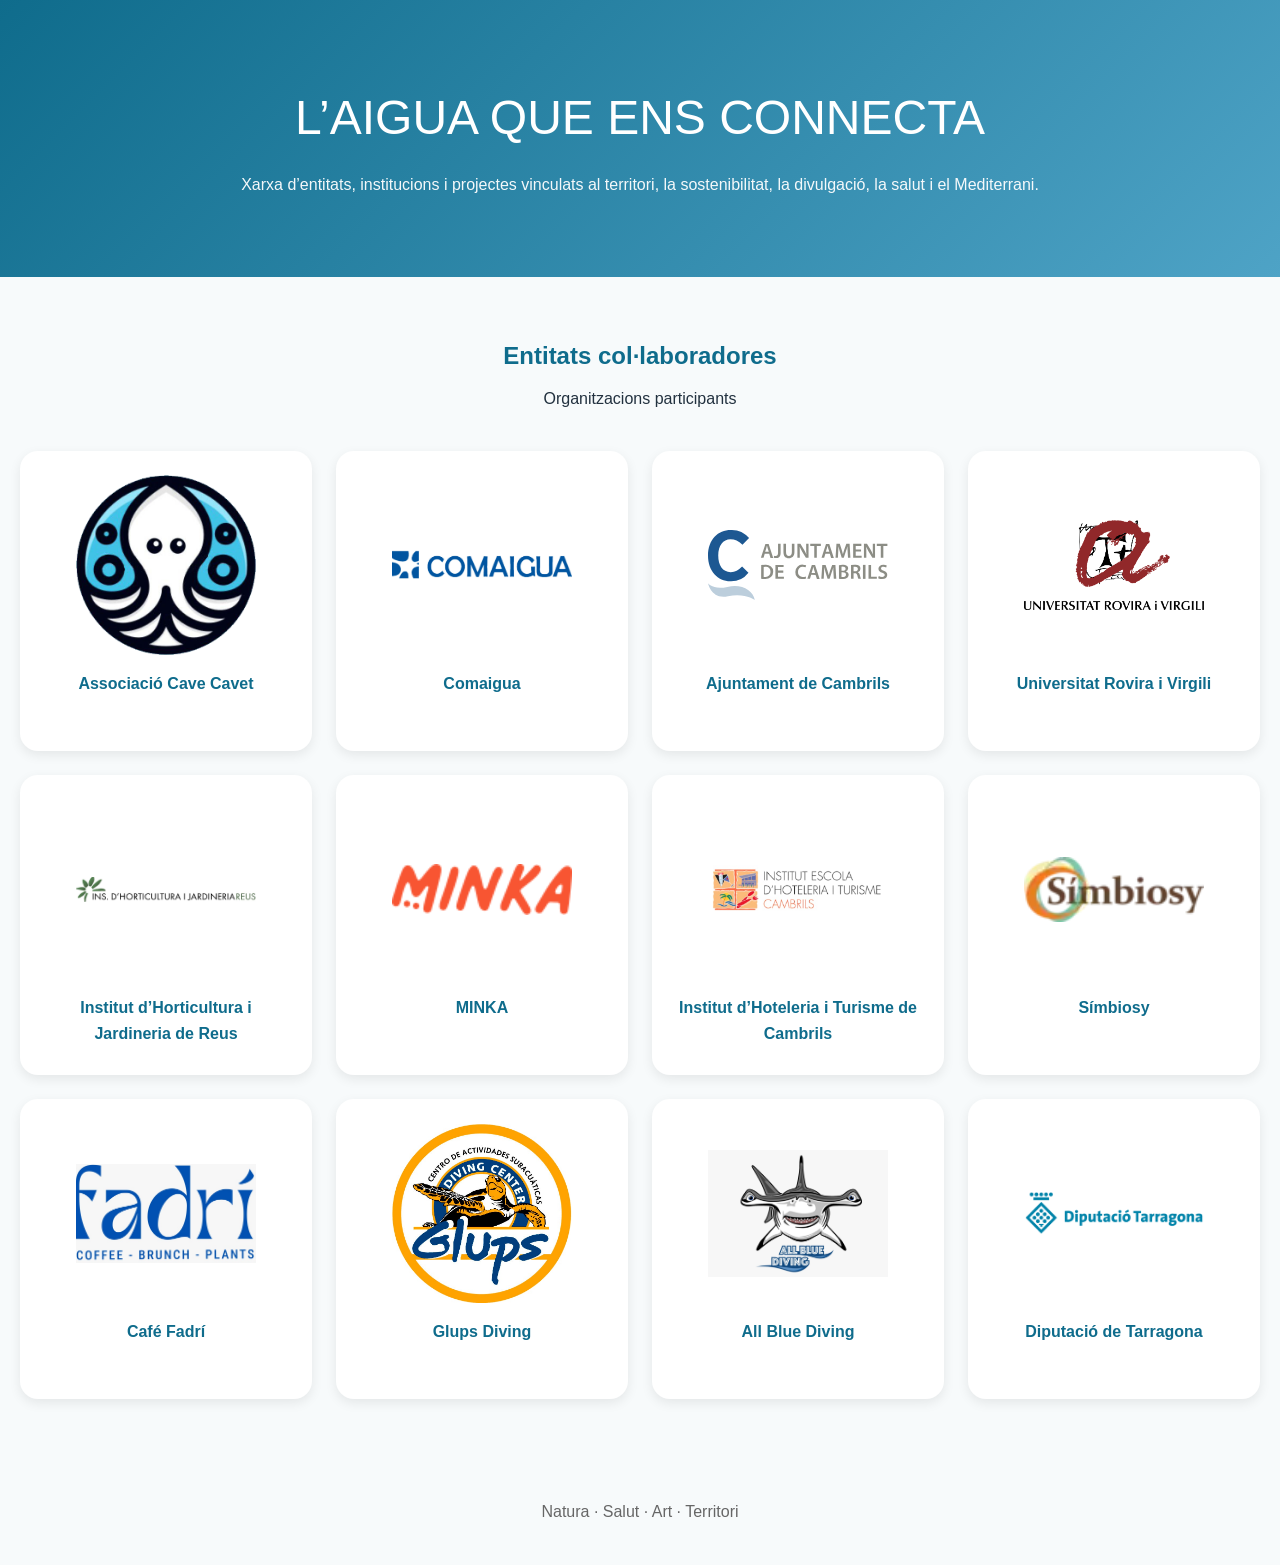
==== images/logos/logos.html @ e82d2e1b "Afegit logos.html, logos0.html i prueba.html a la carpeta images/logos." ====
<!DOCTYPE html>
<html lang="ca">
<head>
<meta charset="UTF-8">
<meta name="viewport" content="width=device-width, initial-scale=1.0">
<title>Entitats Col·laboradores</title>
<style>
:root{
--primary:#0f6c8c;
--secondary:#4ea3c6;
--background:#f7fafb;
--text:#22313f;
--card:#ffffff;
}
*{
margin:0;
padding:0;
box-sizing:border-box;
}
body{
font-family:Segoe UI,Arial,sans-serif;
background:var(--background);
color:var(--text);
line-height:1.6;
}
.hero{
background:linear-gradient(135deg,#0f6c8c,#4ea3c6);
color:white;
text-align:center;
padding:80px 20px;
}
.hero h1{
font-size:3rem;
font-weight:300;
margin-bottom:15px;
}
.hero p{
max-width:800px;
margin:auto;
opacity:.95;
}
.section{
max-width:1400px;
margin:auto;
padding:60px 20px;
}
.section-title{
text-align:center;
margin-bottom:40px;
}
.section-title h2{
color:var(--primary);
margin-bottom:10px;
}
.logos-grid{
display:grid;
grid-template-columns:repeat(auto-fit,minmax(240px,1fr));
gap:24px;
}
.logo-card{
background:var(--card);
border-radius:18px;
padding:24px;
box-shadow:0 4px 12px rgba(0,0,0,.08);
display:flex;
flex-direction:column;
align-items:center;
transition:.25s ease;
}
.logo-card:hover{
transform:translateY(-4px);
box-shadow:0 8px 20px rgba(0,0,0,.12);
}
.logo-link{
text-decoration:none;
color:inherit;
width:100%;
display:flex;
flex-direction:column;
align-items:center;
}
.logo-link:focus{
outline:3px solid var(--secondary);
outline-offset:4px;
border-radius:8px;
}
.logo-card img{
width:100%;
max-width:180px;
aspect-ratio:1/1;
object-fit:contain;
display:block;
margin-bottom:16px;
}
.logo-card h3{
color:var(--primary);
text-align:center;
font-size:1rem;
min-height:3.5em;
}
.logo-error{
width:180px;
height:180px;
display:flex;
align-items:center;
justify-content:center;
text-align:center;
border:2px dashed #ccc;
border-radius:12px;
background:#f0f0f0;
color:#666;
margin-bottom:16px;
padding:10px;
}
footer{
text-align:center;
padding:40px;
color:#666;
}
@media (max-width:768px){
.hero{
padding:60px 20px;
}
.hero h1{
font-size:2rem;
}
.logo-card{
padding:20px;
}
.logo-card img{
max-width:150px;
}
}
</style>
</head>
<body>
<header class="hero">
<h1>L’AIGUA QUE ENS CONNECTA</h1>
<p>
Xarxa d’entitats, institucions i projectes vinculats al territori,
la sostenibilitat, la divulgació, la salut i el Mediterrani.
</p>
</header>
<section class="section">
<div class="section-title">
<h2>Entitats col·laboradores</h2>
<p>Organitzacions participants</p>
</div>
<div class="logos-grid">
<div class="logo-card">
<a class="logo-link" href="https://cavecavet.org">
<img src="Logo00.png" alt="Logo Associació Cave Cavet">
<h3>Associació Cave Cavet</h3>
</a>
</div>
<div class="logo-card">
<a class="logo-link" href="https://www.comaigua.cat/">
<img src="Logo0.png" alt="Logo Comaigua">
<h3>Comaigua</h3>
</a>
</div>
<div class="logo-card">
<a class="logo-link" href="https://www.cambrils.cat">
<img src="Logo1.svg" alt="Logo Ajuntament de Cambrils">
<h3>Ajuntament de Cambrils</h3>
</a>
</div>
<div class="logo-card">
<a class="logo-link" href="https://www.urv.cat">
<img src="Logo2.png" alt="Logo Universitat Rovira i Virgili">
<h3>Universitat Rovira i Virgili</h3>
</a>
</div>
<div class="logo-card">
<a class="logo-link" href="https://www.hortojardi.com">
<img src="Logo3.jpg" alt="Logo Institut d’Horticultura i Jardineria de Reus">
<h3>Institut d’Horticultura i Jardineria de Reus</h3>
</a>
</div>
<div class="logo-card">
<a class="logo-link" href="https://minka-sdg.org">
<img src="Logo4.png" alt="Logo MINKA">
<h3>MINKA</h3>
</a>
</div>
<div class="logo-card">
<a class="logo-link" href="https://www.ihtcambrils.cat">
<img src="Logo5.png" alt="Logo Institut d’Hoteleria i Turisme de Cambrils">
<h3>Institut d’Hoteleria i Turisme de Cambrils</h3>
</a>
</div>
<div class="logo-card">
<a class="logo-link" href="https://simbiosy.com/">
<img src="Logo6.png" alt="Logo Símbiosy">
<h3>Símbiosy</h3>
</a>
</div>
<div class="logo-card">
<a class="logo-link" href="https://fadri.cafe/">
<img src="Logo7.jpg" alt="Logo Café Fadrí">
<h3>Café Fadrí</h3>
</a>
</div>
<div class="logo-card">
<a class="logo-link" href="https://glupsdiving.com/">
<img src="Logo8.jpg" alt="Logo Glups Diving">
<h3>Glups Diving</h3>
</a>
</div>
<div class="logo-card">
<a class="logo-link" href="https://allbluediving.com/">
<img src="Logo9.jpg" alt="Logo All Blue Diving">
<h3>All Blue Diving</h3>
</a>
</div>
<div class="logo-card">
<a class="logo-link" href="https://www.dipta.cat/">
<img src="Logo7.png" alt="Logo Diputació de Tarragona">
<h3>Diputació de Tarragona</h3>
</a>
</div>
</div>
</section>
<footer>
Natura · Salut · Art · Territori
</footer>
<script>
document.querySelectorAll("img").forEach(img => {
img.addEventListener("error", function(){
const originalSrc = this.getAttribute("src");
const placeholder = document.createElement("div");
placeholder.className = "logo-error";
placeholder.textContent = "No s’ha trobat " + originalSrc;
this.parentNode.replaceChild(placeholder, this);
console.warn("Logo no encontrado:", originalSrc);
});
});
</script>
</body>
</html>
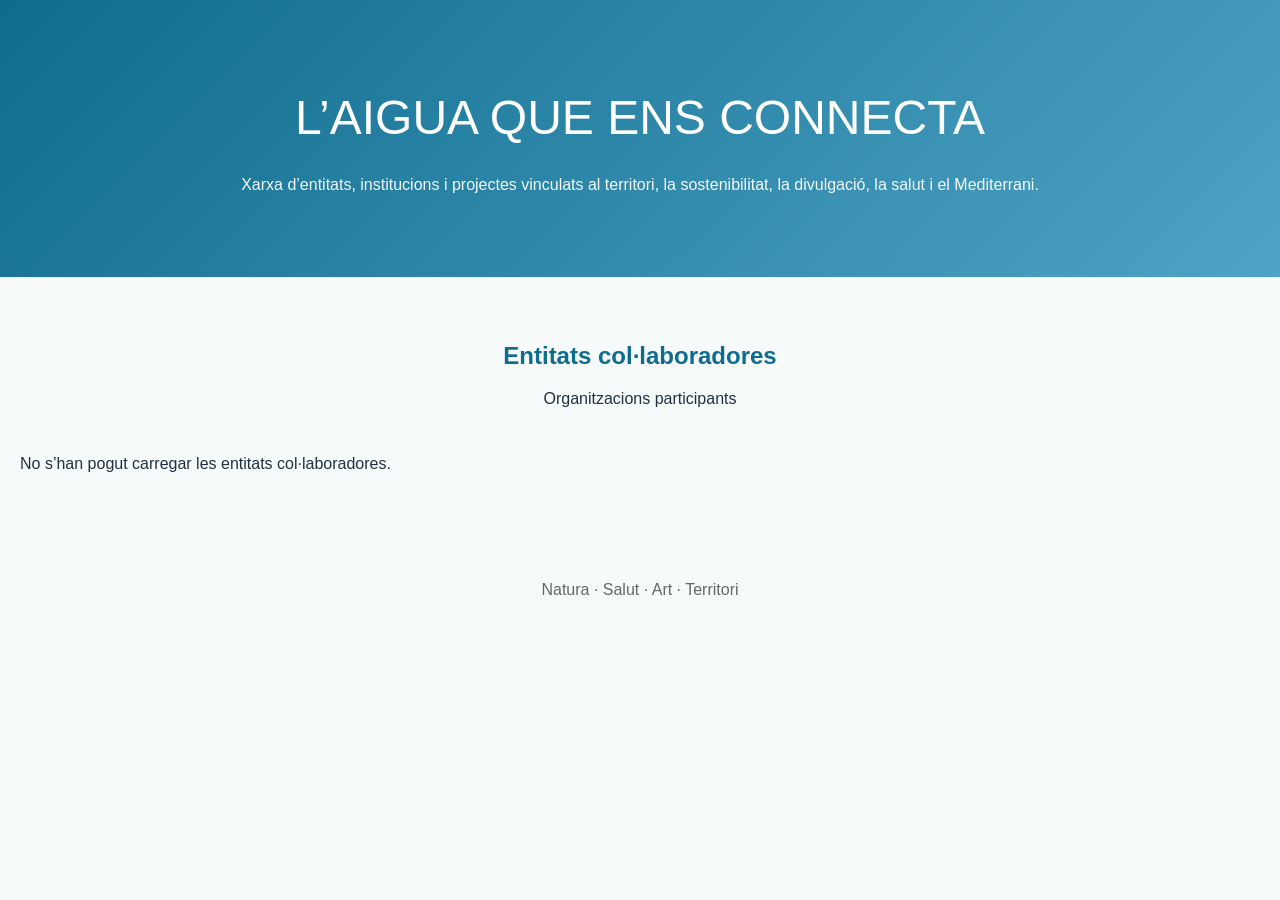
==== commit 0378b5d6: "Sirveix els logos des del Worker admin.cavecavet.org en lloc de logos.json La gestió (afegir/treure/" ====
--- a/images/logos/logos.html
+++ b/images/logos/logos.html
@@ -146,96 +146,54 @@
 <h2>Entitats col·laboradores</h2>
 <p>Organitzacions participants</p>
 </div>
-<div class="logos-grid">
-<div class="logo-card">
-<a class="logo-link" href="https://cavecavet.org">
-<img src="Logo00.png" alt="Logo Associació Cave Cavet">
-<h3>Associació Cave Cavet</h3>
-</a>
-</div>
-<div class="logo-card">
-<a class="logo-link" href="https://www.comaigua.cat/">
-<img src="Logo0.png" alt="Logo Comaigua">
-<h3>Comaigua</h3>
-</a>
-</div>
-<div class="logo-card">
-<a class="logo-link" href="https://www.cambrils.cat">
-<img src="Logo1.svg" alt="Logo Ajuntament de Cambrils">
-<h3>Ajuntament de Cambrils</h3>
-</a>
-</div>
-<div class="logo-card">
-<a class="logo-link" href="https://www.urv.cat">
-<img src="Logo2.png" alt="Logo Universitat Rovira i Virgili">
-<h3>Universitat Rovira i Virgili</h3>
-</a>
-</div>
-<div class="logo-card">
-<a class="logo-link" href="https://www.hortojardi.com">
-<img src="Logo3.jpg" alt="Logo Institut d’Horticultura i Jardineria de Reus">
-<h3>Institut d’Horticultura i Jardineria de Reus</h3>
-</a>
-</div>
-<div class="logo-card">
-<a class="logo-link" href="https://minka-sdg.org">
-<img src="Logo4.png" alt="Logo MINKA">
-<h3>MINKA</h3>
-</a>
-</div>
-<div class="logo-card">
-<a class="logo-link" href="https://www.ihtcambrils.cat">
-<img src="Logo5.png" alt="Logo Institut d’Hoteleria i Turisme de Cambrils">
-<h3>Institut d’Hoteleria i Turisme de Cambrils</h3>
-</a>
-</div>
-<div class="logo-card">
-<a class="logo-link" href="https://simbiosy.com/">
-<img src="Logo6.png" alt="Logo Símbiosy">
-<h3>Símbiosy</h3>
-</a>
-</div>
-<div class="logo-card">
-<a class="logo-link" href="https://fadri.cafe/">
-<img src="Logo7.jpg" alt="Logo Café Fadrí">
-<h3>Café Fadrí</h3>
-</a>
-</div>
-<div class="logo-card">
-<a class="logo-link" href="https://glupsdiving.com/">
-<img src="Logo8.jpg" alt="Logo Glups Diving">
-<h3>Glups Diving</h3>
-</a>
-</div>
-<div class="logo-card">
-<a class="logo-link" href="https://allbluediving.com/">
-<img src="Logo9.jpg" alt="Logo All Blue Diving">
-<h3>All Blue Diving</h3>
-</a>
-</div>
-<div class="logo-card">
-<a class="logo-link" href="https://www.dipta.cat/">
-<img src="Logo7.png" alt="Logo Diputació de Tarragona">
-<h3>Diputació de Tarragona</h3>
-</a>
-</div>
-</div>
+<div class="logos-grid" id="logosGrid"></div>
 </section>
 <footer>
 Natura · Salut · Art · Territori
 </footer>
 <script>
-document.querySelectorAll("img").forEach(img => {
-img.addEventListener("error", function(){
-const originalSrc = this.getAttribute("src");
-const placeholder = document.createElement("div");
-placeholder.className = "logo-error";
-placeholder.textContent = "No s’ha trobat " + originalSrc;
-this.parentNode.replaceChild(placeholder, this);
-console.warn("Logo no encontrado:", originalSrc);
-});
-});
+function attachImageFallback(img) {
+  img.addEventListener("error", function(){
+    const originalSrc = this.getAttribute("src");
+    const placeholder = document.createElement("div");
+    placeholder.className = "logo-error";
+    placeholder.textContent = "No s’ha trobat " + originalSrc;
+    this.parentNode.replaceChild(placeholder, this);
+    console.warn("Logo no encontrado:", originalSrc);
+  });
+}
+
+async function renderLogos() {
+  const grid = document.getElementById("logosGrid");
+  try {
+    const res = await fetch("https://radio.cavecavet.org/api/logos", { cache: "no-store" });
+    const data = await res.json();
+    const logos = data.logos || [];
+    grid.innerHTML = "";
+    logos.forEach(logo => {
+      const card = document.createElement("div");
+      card.className = "logo-card";
+      const link = document.createElement("a");
+      link.className = "logo-link";
+      link.href = logo.url || "#";
+      const img = document.createElement("img");
+      img.src = logo.image;
+      img.alt = logo.alt || ("Logo " + logo.name);
+      attachImageFallback(img);
+      const h3 = document.createElement("h3");
+      h3.textContent = logo.name;
+      link.appendChild(img);
+      link.appendChild(h3);
+      card.appendChild(link);
+      grid.appendChild(card);
+    });
+  } catch (err) {
+    grid.innerHTML = "<p>No s’han pogut carregar les entitats col·laboradores.</p>";
+    console.error("Error carregant els logos:", err);
+  }
+}
+
+renderLogos();
 </script>
 </body>
 </html>
-
